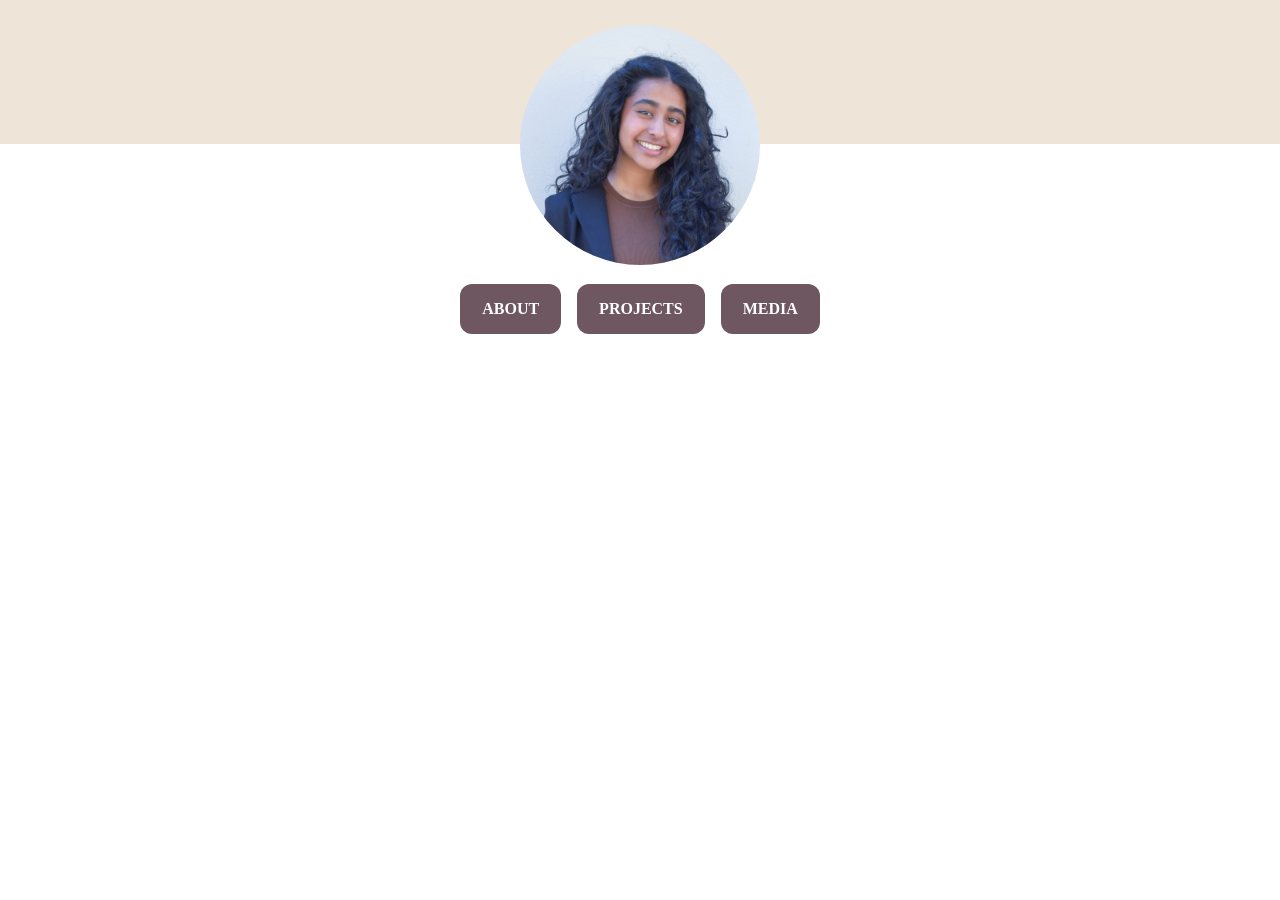
==== index.html @ 68fadaa8 "Intial commit" ====
<!DOCTYPE html>
<html lang="en">
<head>
    <meta charset="UTF-8">
    <meta name="viewport" content="width=device-width, initial-scale=1.0">
    <title>Home</title>
    <link rel="stylesheet" href="style.css">
    <style>
        body {
            background-color: #ffffff;   /* page background */
            font-family: Georgia, "Times New Roman", serif;
        }

        h1 {
            color: #000042;             /* text color */
            font-size: 46px;            /* size */
            font-weight: 700;           /* thickness */
            text-align: left;
        }
    </style>
</head>

<body>
    <div class="banner">
        <img src="images/profile.jpg" alt="Profile photo" class="profile-pic">
    </div>    
    <div class="button-row">
        <a href="pages/about.html" class="btn">ABOUT</a>
        <a href="pages/projects.html" class="btn">PROJECTS</a>
        <a href="pages/media.html" class="btn">MEDIA</a>
    </div>
      
</body>
</html>
---- style.css ----
/* ========== RESET ========== */
* {
    box-sizing: border-box;
    margin: 0;
    padding: 0;
  }
  
  /* ========== VARIABLES ========== */
  :root {
    --bg: #ffffff;
    --text: #111111;
    --accent:#6f5762;
    --muted: #666666;
  }
  
  /* ========== GLOBAL STYLES ========== */
  body {
    background-color: var(--bg);
    color: var(--text);
    font-family: 'Inter', -apple-system, BlinkMacSystemFont, "Segoe UI", Arial, sans-serif;
    line-height: 1.6;
    margin: 0; 
  }
  
  /* ========== HEADINGS ========== */
  h1 {
    font-size: 64px;
    margin-bottom: 16px;
  }
  
  h2 {
    font-size: 32px;
    margin-bottom: 12px;
  }
  
  /* ========== BUTTONS ========== */
  .btn {
    display: inline-block;
    padding: 12px 22px;
    background-color: var(--accent);
    color: white;
    text-decoration: none;
    border-radius: 12px;
    font-weight: 600;
    transition: all 0.2s ease;
  }
  
  .btn:hover {
    background-color: #6A1F3B;
    transform: translateY(-2px);
    color: white;
  }
  
  /* ========== SECTIONS ========== */
  section {
    margin-top: 60px;
  }
  
  /* ========== UTILITIES ========== */
  .center {
    text-align: center;
  }
  .button-row {
    display: flex;
    gap: 16px;          /* space between buttons */
    margin-top: 140px;
    justify-content: center;
  }
  @media (max-width: 600px) {
    .button-row {
      flex-direction: column;
      align-items: center;
    }
  }  
  /* Top-left button */
.home-top {
    position: fixed;
    top: 20px;
    left: 20px;
  }
  
  /* Bottom-center button */
  .home-bottom {
    position: fixed;
    bottom: 30px;
    left: 50%;
    transform: translateX(-50%);
  }
  /* Banner */
  .banner {
    height: 1.5in;
    background-color: #EFE4D8;
  
    display: flex;
    justify-content: center;
    align-items: flex-start;
  
    position: relative;
    overflow: visible;
  }
  
  /* Title inside banner */
  .banner-title {
    font-size: 56px;
    font-weight: 700;
    color: #111111;
    margin: 50px;
  }
  
  
  /* Circular image */
  .profile-pic {
    width: 240px;
    height: 240px;
    border-radius: 50%;          /* makes it a circle */
    object-fit: cover;           /* crops image nicely */
    border: 0px solid #654321;     /* optional frame */
    position: relative;
    top: 25px
  }
  .page-title {
    text-align: center;
    margin-top: 40px;
  }
  .media-pic {
    width: 240px;
    height: 240px;
    border-radius: 50%;          /* makes it a circle */
    object-fit: cover;           /* crops image nicely */
    border: 0px solid #654321;     /* optional frame */
    position: relative;
    top: 50px
  }
  .quote {
    border-left: 4px solid #660033;
    margin: 20px auto;
    padding-left: 24px;
    font-style: italic;
  }
  

  
  .quote-author {
    margin-top: 20px;
    text-align: right;
    font-size: 16px;
    color: #555;
  }
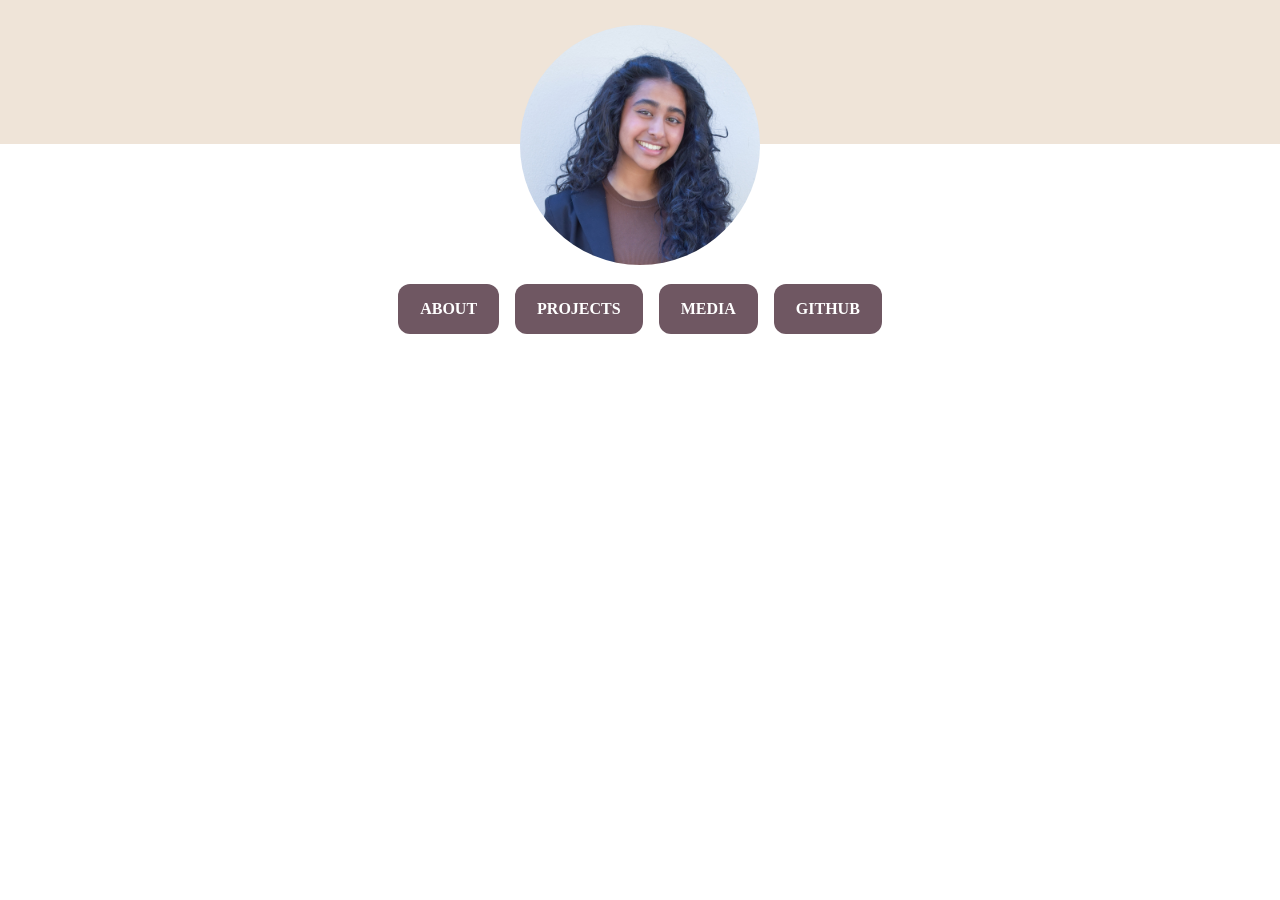
==== commit 257fcae4: "Update site with GitHub button" ====
--- a/index.html
+++ b/index.html
@@ -28,6 +28,7 @@
         <a href="pages/about.html" class="btn">ABOUT</a>
         <a href="pages/projects.html" class="btn">PROJECTS</a>
         <a href="pages/media.html" class="btn">MEDIA</a>
+        <a href="https://github.com/raina13-cell" class="btn">GITHUB</a>
     </div>
       
 </body>
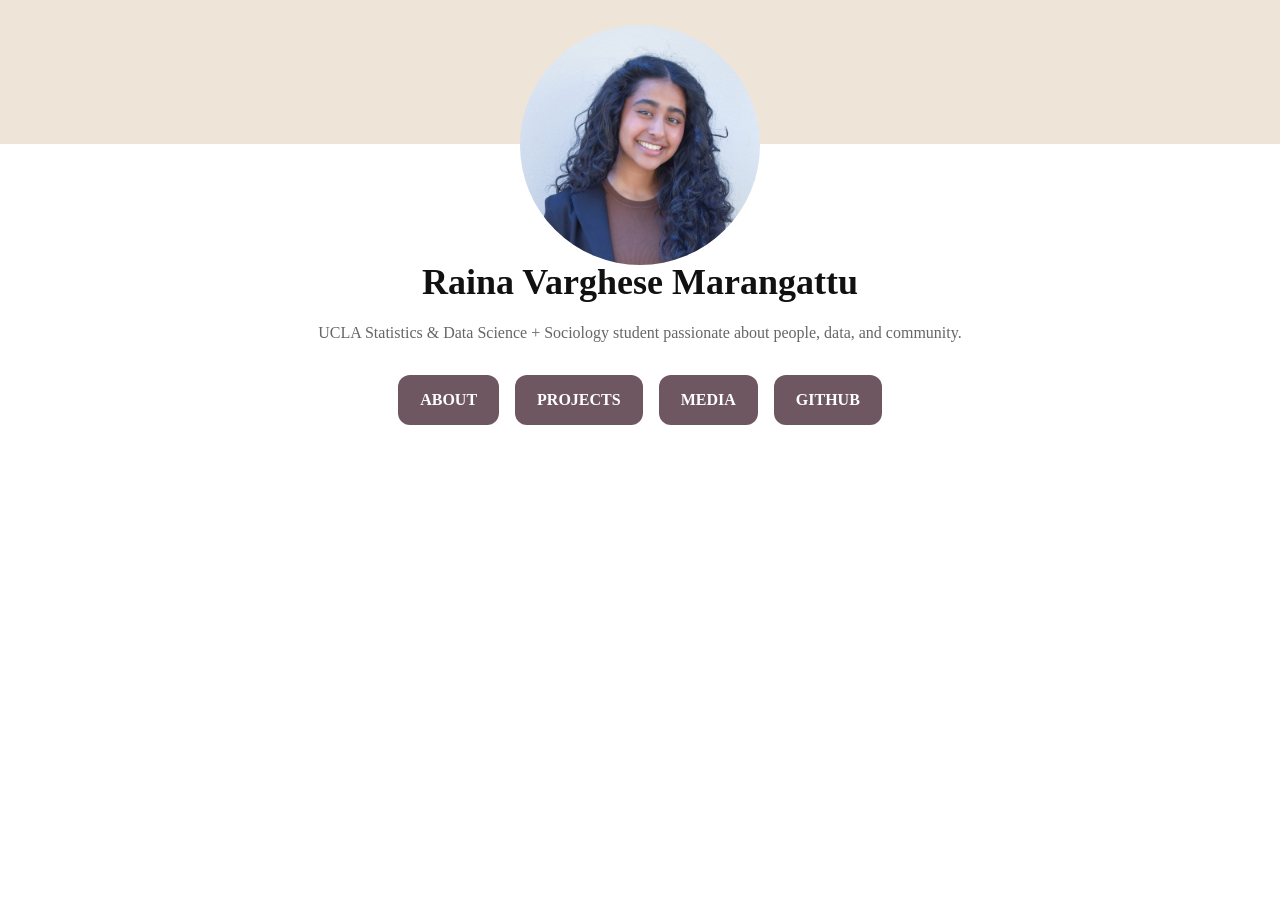
==== commit f5851d1c: "added more on about page and fixed home with name + short description" ====
--- a/index.html
+++ b/index.html
@@ -17,19 +17,51 @@
             font-weight: 700;           /* thickness */
             text-align: left;
         }
+        .intro {
+        text-align: center;
+        margin-top: 110px;
+        margin-bottom: 0;
+        }
+
+        .intro-name {
+        font-size: 36px;
+        font-weight: 700;
+        color: #111;
+        margin-bottom: 8px;
+        text-align: center;
+        }
+
+        .intro-desc {
+        font-size: 16px;
+        color: #666;
+        font-weight: 400;
+        text-align: center;
+        }
     </style>
 </head>
 
 <body>
-    <div class="banner">
+      <div class="banner">
+      <!--<div class="banner-title">Raina Marangattu</div> -->
         <img src="images/profile.jpg" alt="Profile photo" class="profile-pic">
-    </div>    
+    </div>
+    <div class="intro">
+        <h1 class="intro-name">Raina Varghese Marangattu</h1>
+        <p class="intro-desc">UCLA Statistics & Data Science + Sociology student passionate about people, data, and community.</p>
+      </div>    
     <div class="button-row">
-        <a href="pages/about.html" class="btn">ABOUT</a>
+        <div class="menu-item">
+            <a href="pages/about.html" class="btn">ABOUT</a>
+            <div class="popover">
+              <p>Stats & Data Science + Sociology Double Major and Data Science Engineering Minor</p>
+            </div>
+          </div>
         <a href="pages/projects.html" class="btn">PROJECTS</a>
         <a href="pages/media.html" class="btn">MEDIA</a>
         <a href="https://github.com/raina13-cell" class="btn">GITHUB</a>
     </div>
+ 
+
       
 </body>
 </html>
--- a/style.css
+++ b/style.css
@@ -17,10 +17,10 @@
   body {
     background-color: var(--bg);
     color: var(--text);
-    font-family: 'Inter', -apple-system, BlinkMacSystemFont, "Segoe UI", Arial, sans-serif;
+    font-family: Georgia, "Times New Roman", serif;
     line-height: 1.6;
     margin: 0; 
-  }
+}
   
   /* ========== HEADINGS ========== */
   h1 {
@@ -62,8 +62,8 @@
   }
   .button-row {
     display: flex;
-    gap: 16px;          /* space between buttons */
-    margin-top: 140px;
+    gap: 16px;      
+    margin-top: 30px;
     justify-content: center;
   }
   @media (max-width: 600px) {
@@ -72,6 +72,36 @@
       align-items: center;
     }
   }  
+
+.menu-item {
+  position: relative;
+}
+
+.popover {
+  position: absolute;
+  top: 115%;
+  left: 50%;
+  transform: translateX(-50%) scale(0.95);
+
+  width: 280px;
+  padding: 15px;
+
+  background: white;
+  border-radius: 12px;
+  box-shadow: 0 12px 30px rgba(0,0,0,0.15);
+
+  opacity: 0;
+  visibility: hidden;
+  transition: 0.2s ease;
+  z-index: 100;
+}
+
+.menu-item:hover .popover {
+  opacity: 1;
+  visibility: visible;
+  transform: translateX(-50%) scale(1);
+}
+
   /* Top-left button */
 .home-top {
     position: fixed;
@@ -90,6 +120,7 @@
   .banner {
     height: 1.5in;
     background-color: #EFE4D8;
+    text-align: center;
   
     display: flex;
     justify-content: center;
@@ -101,10 +132,10 @@
   
   /* Title inside banner */
   .banner-title {
-    font-size: 56px;
-    font-weight: 700;
+    font-size: 48px;
+    font-weight: 600;
     color: #111111;
-    margin: 50px;
+    margin: 30px;
   }
   
   
@@ -146,4 +177,5 @@
     font-size: 16px;
     color: #555;
   }
+  #testimonials { scroll-margin-top: 40px; }
   
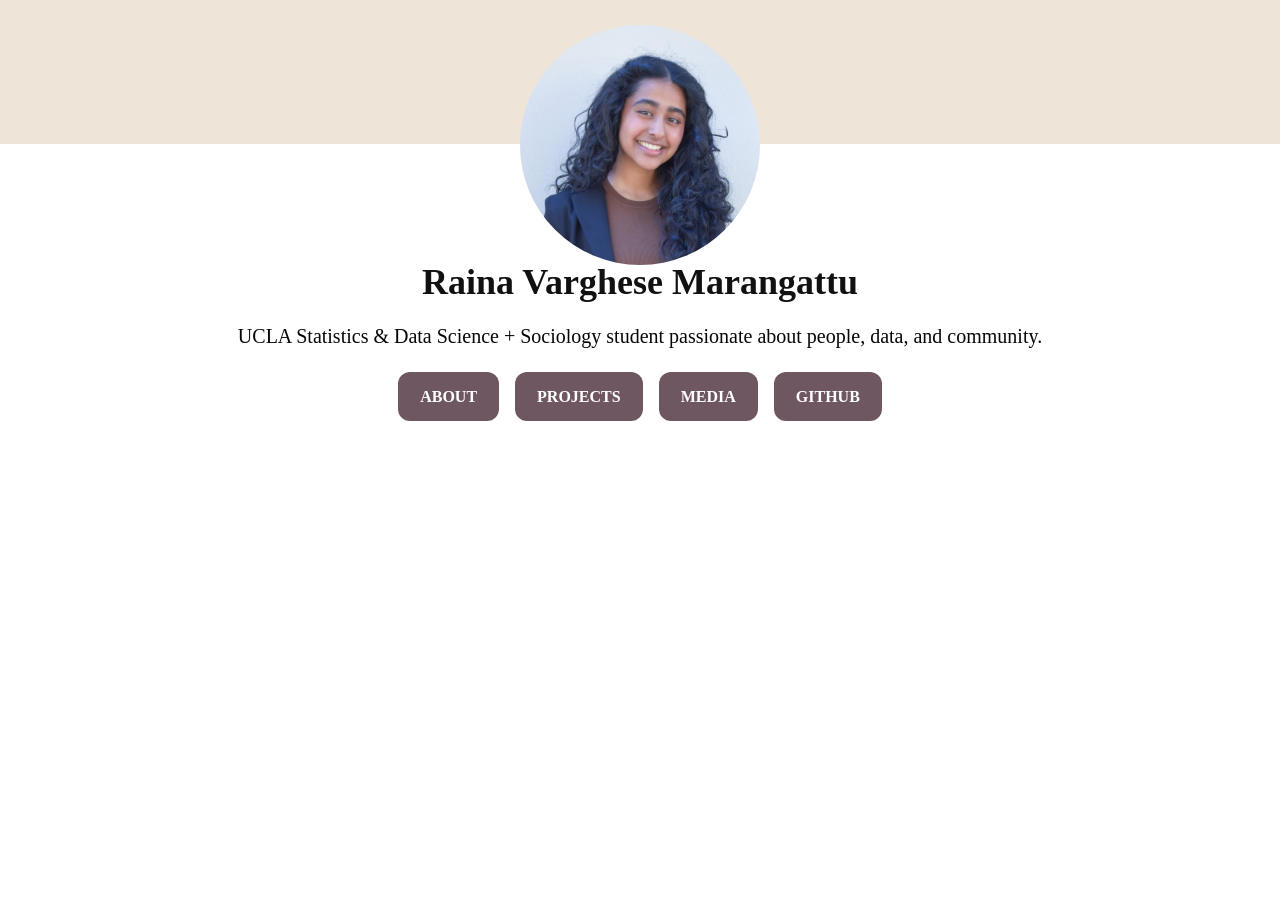
==== commit dcf6f948: "moved speech to projects + added chutes and ladders project" ====
--- a/index.html
+++ b/index.html
@@ -32,8 +32,8 @@
         }
 
         .intro-desc {
-        font-size: 16px;
-        color: #666;
+        font-size: 20px;
+        color: #060606;
         font-weight: 400;
         text-align: center;
         }
--- a/style.css
+++ b/style.css
@@ -63,7 +63,7 @@
   .button-row {
     display: flex;
     gap: 16px;      
-    margin-top: 30px;
+    margin-top: 20px;
     justify-content: center;
   }
   @media (max-width: 600px) {
@@ -167,6 +167,7 @@
     margin: 20px auto;
     padding-left: 24px;
     font-style: italic;
+    max-width: 750px;
   }
   
 
@@ -178,4 +179,54 @@
     color: #555;
   }
   #testimonials { scroll-margin-top: 40px; }
-  +  
+  /* Projects Section */
+.projects-container {
+  max-width: 1000px;
+  margin: 60px auto;
+  padding: 0 24px;
+}
+
+/* Individual Project Card */
+.project-card {
+  margin-bottom: 80px;
+  text-align: center;
+}
+
+/* Project Title */
+.project-title {
+  font-size: 32px;
+  font-weight: 700;
+  margin-bottom: 20px;
+}
+
+/* Project Image */
+.project-img {
+  width: 100%;
+  max-width: 700px;
+  border-radius: 12px;
+  margin-bottom: 20px;
+}
+
+/* Description */
+.project-desc {
+  font-size: 18px;
+  line-height: 1.6;
+  max-width: 700px;
+  margin: 0 auto 20px auto;
+}
+
+/* Github Button */
+.github-btn {
+  display: inline-block;
+  padding: 10px 18px;
+  border-radius: 8px;
+  background-color: #7b646a; /* match your button color */
+  color: white;
+  text-decoration: none;
+  font-weight: 600;
+}
+
+.github-btn:hover {
+  opacity: 0.85;
+}
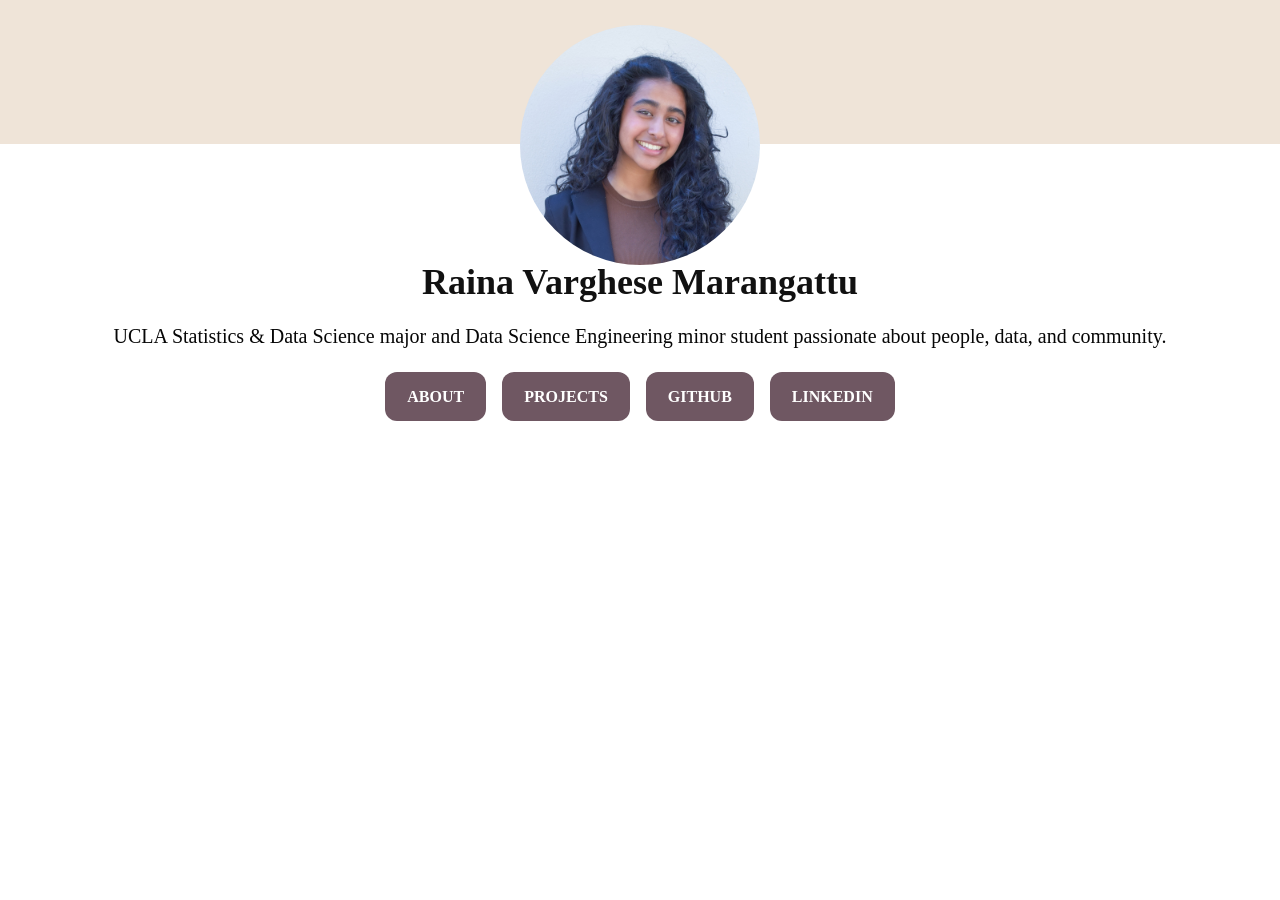
==== commit 209e4b2f: "updated about page with resume + added about me section" ====
--- a/index.html
+++ b/index.html
@@ -47,7 +47,7 @@
     </div>
     <div class="intro">
         <h1 class="intro-name">Raina Varghese Marangattu</h1>
-        <p class="intro-desc">UCLA Statistics & Data Science + Sociology student passionate about people, data, and community.</p>
+        <p class="intro-desc">UCLA Statistics & Data Science major and Data Science Engineering minor student passionate about people, data, and community.</p>
       </div>    
     <div class="button-row">
         <div class="menu-item">
@@ -57,8 +57,9 @@
             </div>
           </div>
         <a href="pages/projects.html" class="btn">PROJECTS</a>
-        <a href="pages/media.html" class="btn">MEDIA</a>
-        <a href="https://github.com/raina13-cell" class="btn">GITHUB</a>
+        <!-- <a href="pages/media.html" class="btn">MEDIA</a> -->
+        <a href="https://github.com/raina13-cell" class="btn" target="_blank" rel="noopener noreferrer">GITHUB</a>
+        <a href="https://www.linkedin.com/in/raina-marangattu-00918127b" class="btn" target="_blank" rel="noopener noreferrer">LINKEDIN</a>
     </div>
  
 
--- a/style.css
+++ b/style.css
@@ -170,7 +170,10 @@
     max-width: 750px;
   }
   
-
+  .about-text {
+    line-height: 1.6;
+    font-size: 18px;
+  }
   
   .quote-author {
     margin-top: 20px;
@@ -229,4 +232,8 @@
 
 .github-btn:hover {
   opacity: 0.85;
+}
+.content {
+  margin-left: 350px;
+  margin-right: 350px;
 }
